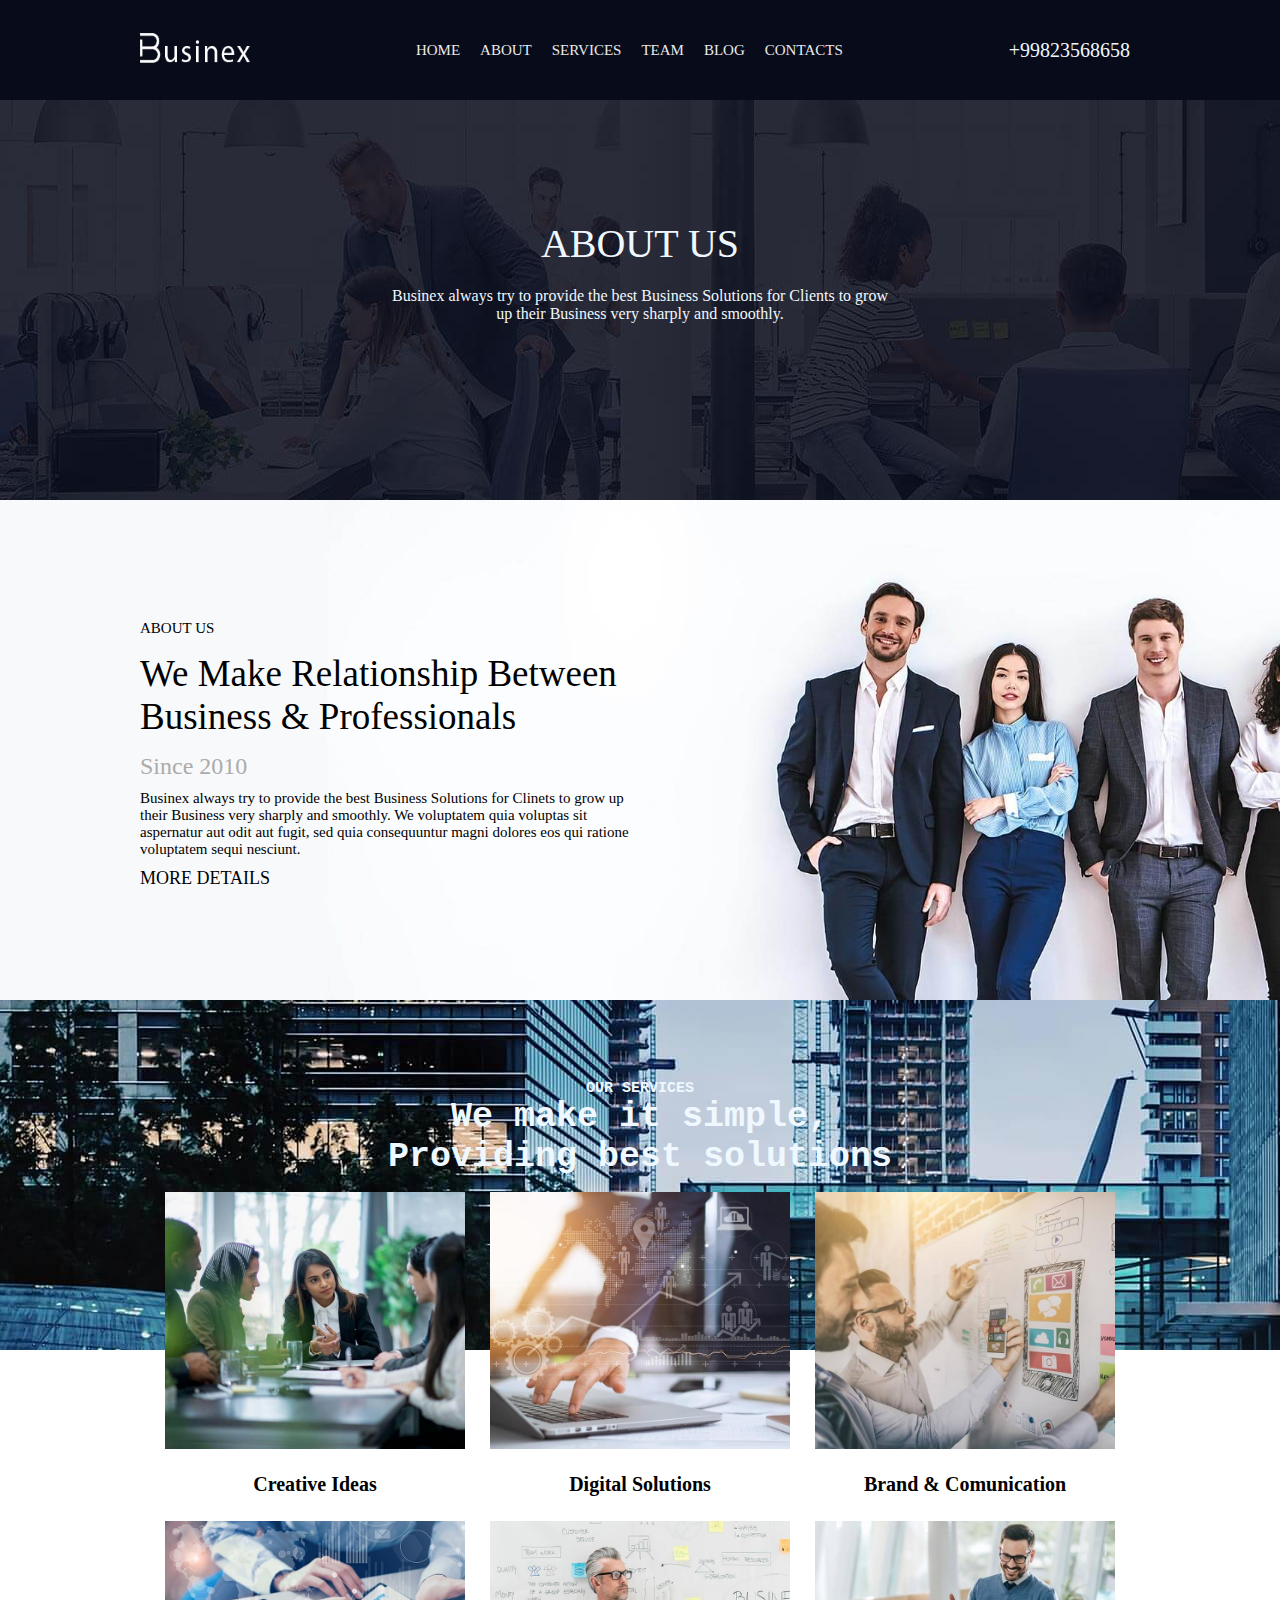
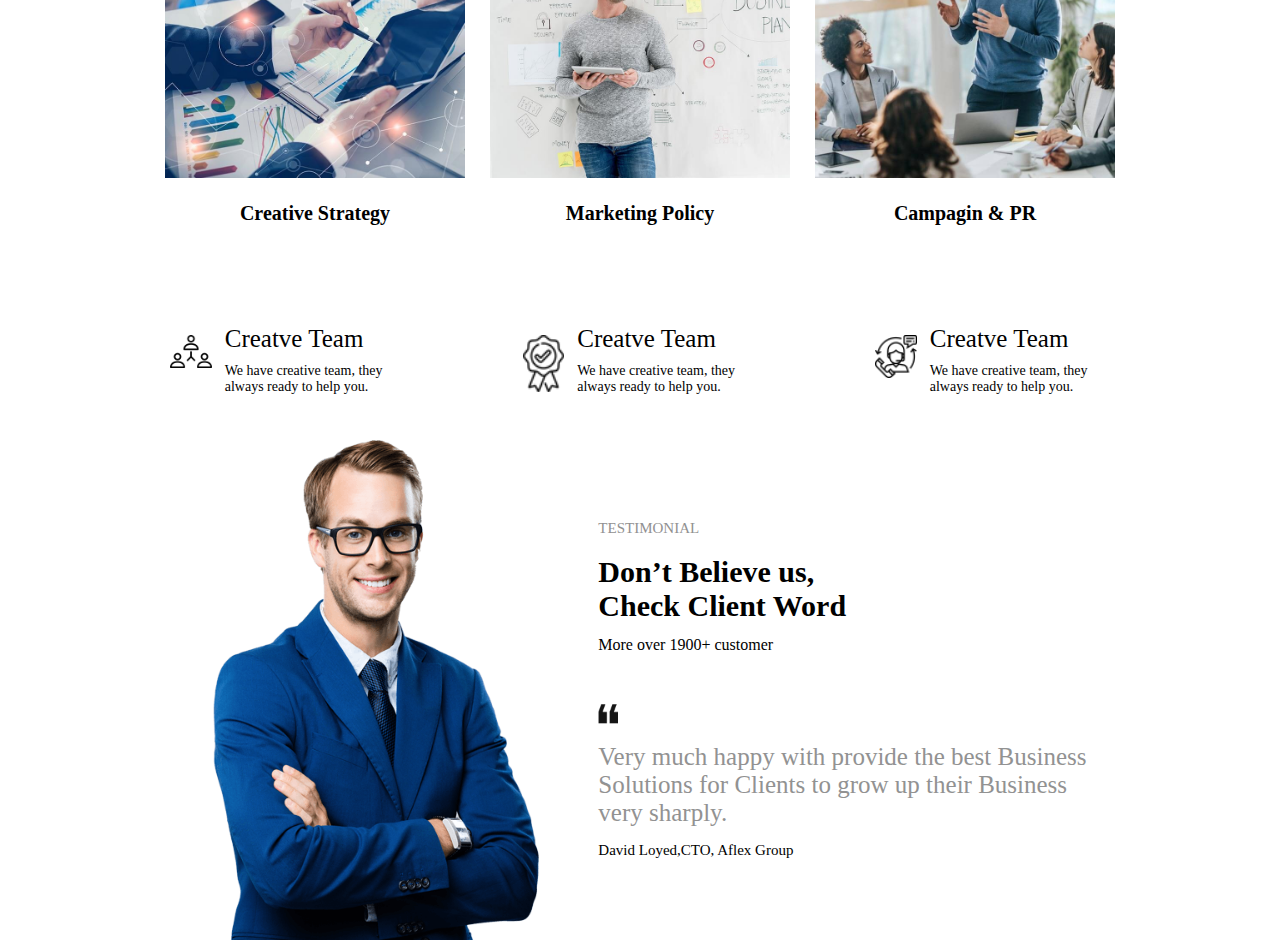
==== about/index.html @ aab6861d "about page commit" ====
<!DOCTYPE html>
<html lang="en">
  <head>
    <meta charset="UTF-8" />
    <meta name="viewport" content="width=device-width, initial-scale=1.0" />
    <link rel="stylesheet" href="style.css" />
    <title>Document</title>
  </head>
  <body>
    <nav style="background-color: #080b1a">
      <div class="container">
        <div class="nav">
          <div class="nav-logo">
            <img src="/asstes/img/nav-logo.png" alt="" />
          </div>
          <div class="nav-list">
            <ul>
              <li>HOME</li>
              <a href="#"> <li>ABOUT</li></a>
              <li>SERVICES</li>
              <li>TEAM</li>
              <li>BLOG</li>
              <li>CONTACTS</li>
            </ul>
          </div>
          <div class="nav-num-info">
            <div class="no">+99823568658</div>
            <i class="nav-icon fa-solid fa-gear"></i>
          </div>
        </div>
      </div>
    </nav>
    <div class="banner">
      <div class="container">
        <div class="banner-content">
          <h3>ABOUT US</h3>
          <p>
            Businex always try to provide the best Business Solutions for
            Clients to grow up their Business very sharply and smoothly.
          </p>
        </div>
      </div>
    </div>
    <div class="about-area">
      <div class="container">
        <div class="about-area-content">
          <h4>ABOUT US</h4>
          <h2>We Make Relationship Between Business & Professionals</h2>
          <span>Since 2010</span>
          <p>
            <strong>Businex</strong> always try to provide the best Business
            Solutions for Clinets to grow up their Business very sharply and
            smoothly. We voluptatem quia voluptas sit aspernatur aut odit aut
            fugit, sed quia consequuntur magni dolores eos qui ratione
            voluptatem sequi nesciunt.
          </p>
          <a href="">MORE DETAILS</a>
        </div>
      </div>
    </div>
    <div class="service-main">
      <div class="service-area">
        <div class="container">
          <div class="service-area-content">
            <h5>OUR SERVICES</h5>
            <h3>We make it simple, <br />Providing best solutions</h3>
          </div>
          <div class="service-pic-content">
            <div class="pic">
              <img
                class="service-pic"
                src="/asstes/img/service-pic-1.jpg"
                alt=""
              />
              <h4 class="service-data">Creative Ideas</h4>
            </div>
            <div class="pic">
              <img
                class="service-pic"
                src="/asstes/img/service-pic-2.jpg"
                alt=""
              />
              <h4 class="service-data">Digital Solutions</h4>
            </div>
            <div class="pic">
              <img
                class="service-pic"
                src="/asstes/img/service-pic-3.jpg"
                alt=""
              />
              <h4 class="service-data">Brand & Comunication</h4>
            </div>
            <div class="pic">
              <img
                class="service-pic"
                src="/asstes/img/service-pic-4.jpg"
                alt=""
              />
              <h4 class="service-data">Creative Strategy</h4>
            </div>
            <div class="pic">
              <img
                class="service-pic"
                src="/asstes/img/service-pic-5.jpg"
                alt=""
              />
              <h4 class="service-data">Marketing Policy</h4>
            </div>
            <div class="pic">
              <img
                class="service-pic"
                src="/asstes/img/service-pic-6 copy.jpg"
                alt=""
              />
              <h4 class="service-data">Campagin & PR</h4>
            </div>
          </div>
        </div>
      </div>
    </div>
    <div class="icon-area">
      <div class="container">
        <div class="icon-box">
          <div class="icon-content">
            <div class="icon-logo">
              <img src="/asstes/logo/icon-logo1.png" alt="" />
            </div>
            <div class="icon-info">
              <h3>Creatve Team</h3>
              <h4>We have creative team, they always ready to help you.</h4>
            </div>
          </div>
          <div class="icon-content">
            <div class="icon-logo">
              <img src="/asstes/logo/icon-logo2.png" alt="" />
            </div>
            <div class="icon-info">
              <h3>Creatve Team</h3>
              <h4>We have creative team, they always ready to help you.</h4>
            </div>
          </div>
          <div class="icon-content">
            <div class="icon-logo">
              <img src="/asstes/logo/icon-logo3.png" alt="" />
            </div>
            <div class="icon-info">
              <h3>Creatve Team</h3>
              <h4>We have creative team, they always ready to help you.</h4>
            </div>
          </div>
        </div>
      </div>
    </div>
    <div class="testimonial">
      <div class="container">
        <div class="tesimonial-content">
          <img src="/about/about-img/testimonial-img.png" alt="" />
          <div class="testimonial-info">
            <h4>TESTIMONIAL</h4>
            <h2>
              Don’t Believe us,<br />
              Check Client Word
            </h2>
            <h5>More over <strong>1900+</strong> customer</h5>
            <img src="/about/about-img/inverted-logo.png" alt="" />
            <p>
              Very much happy with provide the best Business Solutions for
              Clients to grow up their Business very sharply.
            </p>
            <h6><strong>David Loyed,</strong>CTO, Aflex Group</h6>
          </div>
        </div>
      </div>
    </div>
  </body>
</html>
---- about/style.css ----
* {
    margin: 0;
    padding: 0;
}

.container {
    max-width: 1000px;
    margin: 0 auto;
}

.nav {
    width: 100%;
    height: 100px;
    display: flex;
    justify-content: space-between;
    align-items: center;
    margin: 0 auto;
}

.nav-logo img {
    width: 110px;
    height: 30px;
}

.nav-list ul {
    display: flex;
    justify-content: space-between;
    column-gap: 20px;
}

.nav-list ul a {
    text-decoration: none;
}

.nav-list ul li {
    color: rgb(234, 234, 234);
    list-style: none;
    font-size: 15px;
}

.nav-num-info {
    color: aliceblue;
    display: flex;
    column-gap: 10px;
}

.no {
    font-size: 20px;
}

.nav-icon {
    font-size: 15px;
    align-content: center;
}

/* banner side */
.banner {
    background-image: url(/about/about-img/banner-bg.jpg);
    height: 400px;
}

.banner-content {
    width: 50%;
    margin: 0 auto;
    padding-top: 120px;
}

.banner h3 {
    color: aliceblue;
    font-size: 40px;
    font-weight: 400;
    text-align: center;
}

.banner p {
    padding-top: 20px;
    color: aliceblue;
    font-size: 16px;
    font-weight: 200;
    text-align: center;
}

/* aboure area */
.about-area {
    background-image: url(about-img/area-bg.jpg);
    height: 500px;
    background-size: cover;
    background-repeat: no-repeat;
}

.about-area-content {
    width: 50%;
    padding-top: 120px;
}

.about-area-content h4 {
    font-size: 15px;
    font-weight: 300;
}

.about-area-content h2 {
    font-size: 37px;
    font-weight: 500;
    padding: 15px 0;
}

.about-area-content span {
    font-size: 24px;
    color: rgb(171, 171, 171);
}

.about-area-content p {
    font-size: 15px;
    font-weight: 300;
    padding: 10px 0;
}

.about-area-content a {
    font-size: 18px;
    text-decoration: none;
    color: black;
}

/* service area */
.service-main {
    width: 100%;
    height: 900px;
}

.service-area {
    background-image: url(/asstes/img/bg-2.jpg);
    height: 350px;
    background-color: rgb(8, 11, 26, .2);
}

.service-area-content {
    padding-top: 80px;
    padding-bottom: 15px;
}

.service-area-content h5 {
    text-align: center;
    font-size: 15px;
    color: aliceblue;
    font-family: 'Courier New', Courier, monospace;
}

.service-area-content h3 {
    text-align: center;
    font-size: 35px;
    color: aliceblue;
    font-family: 'Courier New', Courier, monospace;
}

.service-pic-content {
    display: flex;
    justify-content: space-evenly;
    flex-wrap: wrap;
}

.pic {
    text-align: center;
}

.service-pic {
    width: 300px;
    height: auto;
    margin-bottom: 20px;
}

.service-data {
    font-size: 20px;
    color: black;
    margin-bottom: 25px;
}

/* icon area */
.icon-area {
    padding: 25px 0;
    height: 90px;
}

.icon-box {
    display: flex;
    justify-content: space-between;
    padding: 0 30px;
}

.icon-content {
    width: 25%;
    box-sizing: border-box;
    display: flex;
    justify-content: space-around;
    column-gap: 13px;
}

.icon-logo {
    margin: 10px 0;
    width: 30%;
}

.icon-logo img {
    width: 100%;
}

.icon-info h3 {
    font-size: 25px;
    font-weight: 400;
}

.icon-info h4 {
    font-size: 14px;
    font-weight: 300;
    padding: 10px 0;
}

/* testimonial side */
.tesimonial-content {
    display: flex;
    justify-content: space-evenly;
}

.tesimonial-content img {
    height: 500px;
}

.testimonial-info {
    padding: 80px 0;
    width: 50%;
}

.testimonial-info h4 {
    font-size: 15px;
    font-weight: 200;
    color: rgb(145, 145, 145);
    padding-bottom: 5px;
}

.testimonial-info h2 {
    font-size: 30px;
    font-weight: 600;
    padding: 13px 0;
}

.testimonial-info h5 {
    font-size: 16px;
    font-weight: 300;
}

.testimonial-info img {
    width: 20px;
    height: 20px;
    padding-top: 50px;
}

.testimonial-info p {
    font-size: 25px;
    font-weight: 200;
    color: rgb(146, 146, 146);
    padding: 15px 0;
}

.testimonial-info h6 {
    font-size: 15px;
    font-weight: 100;
}
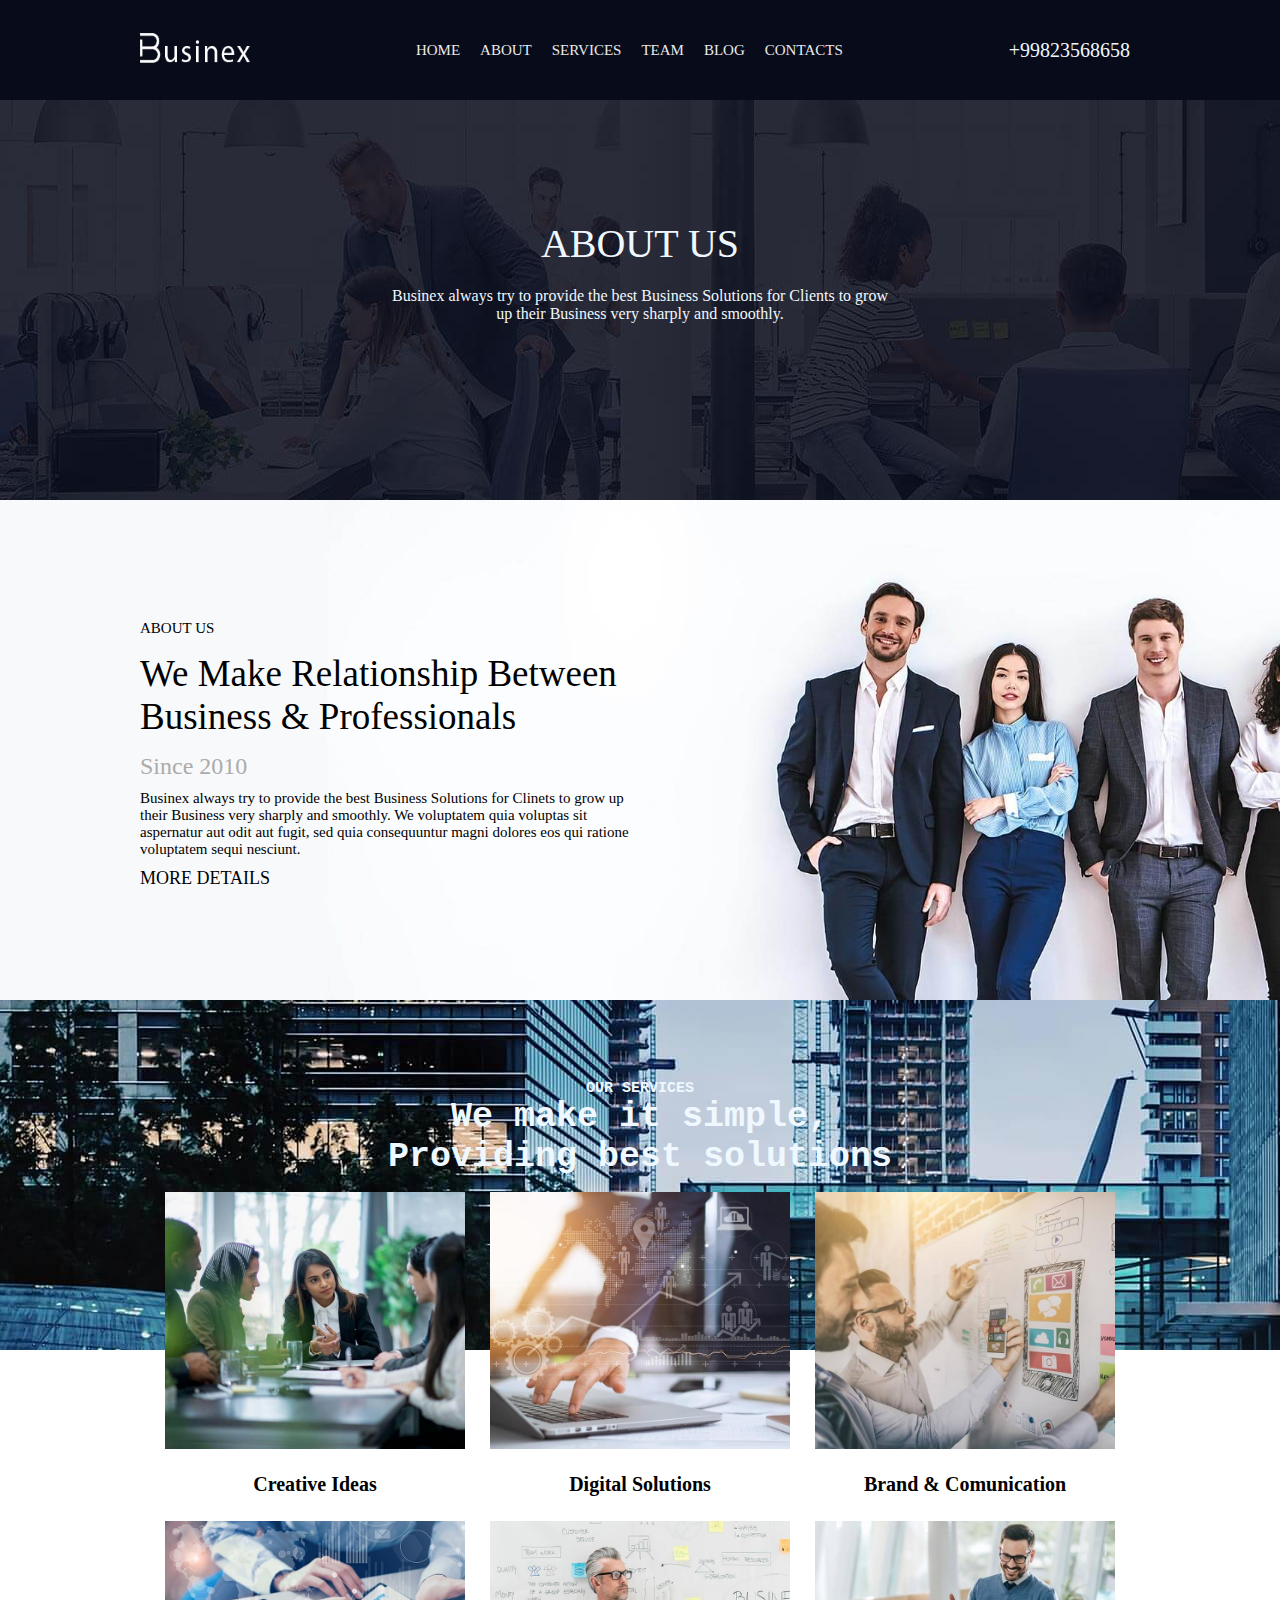
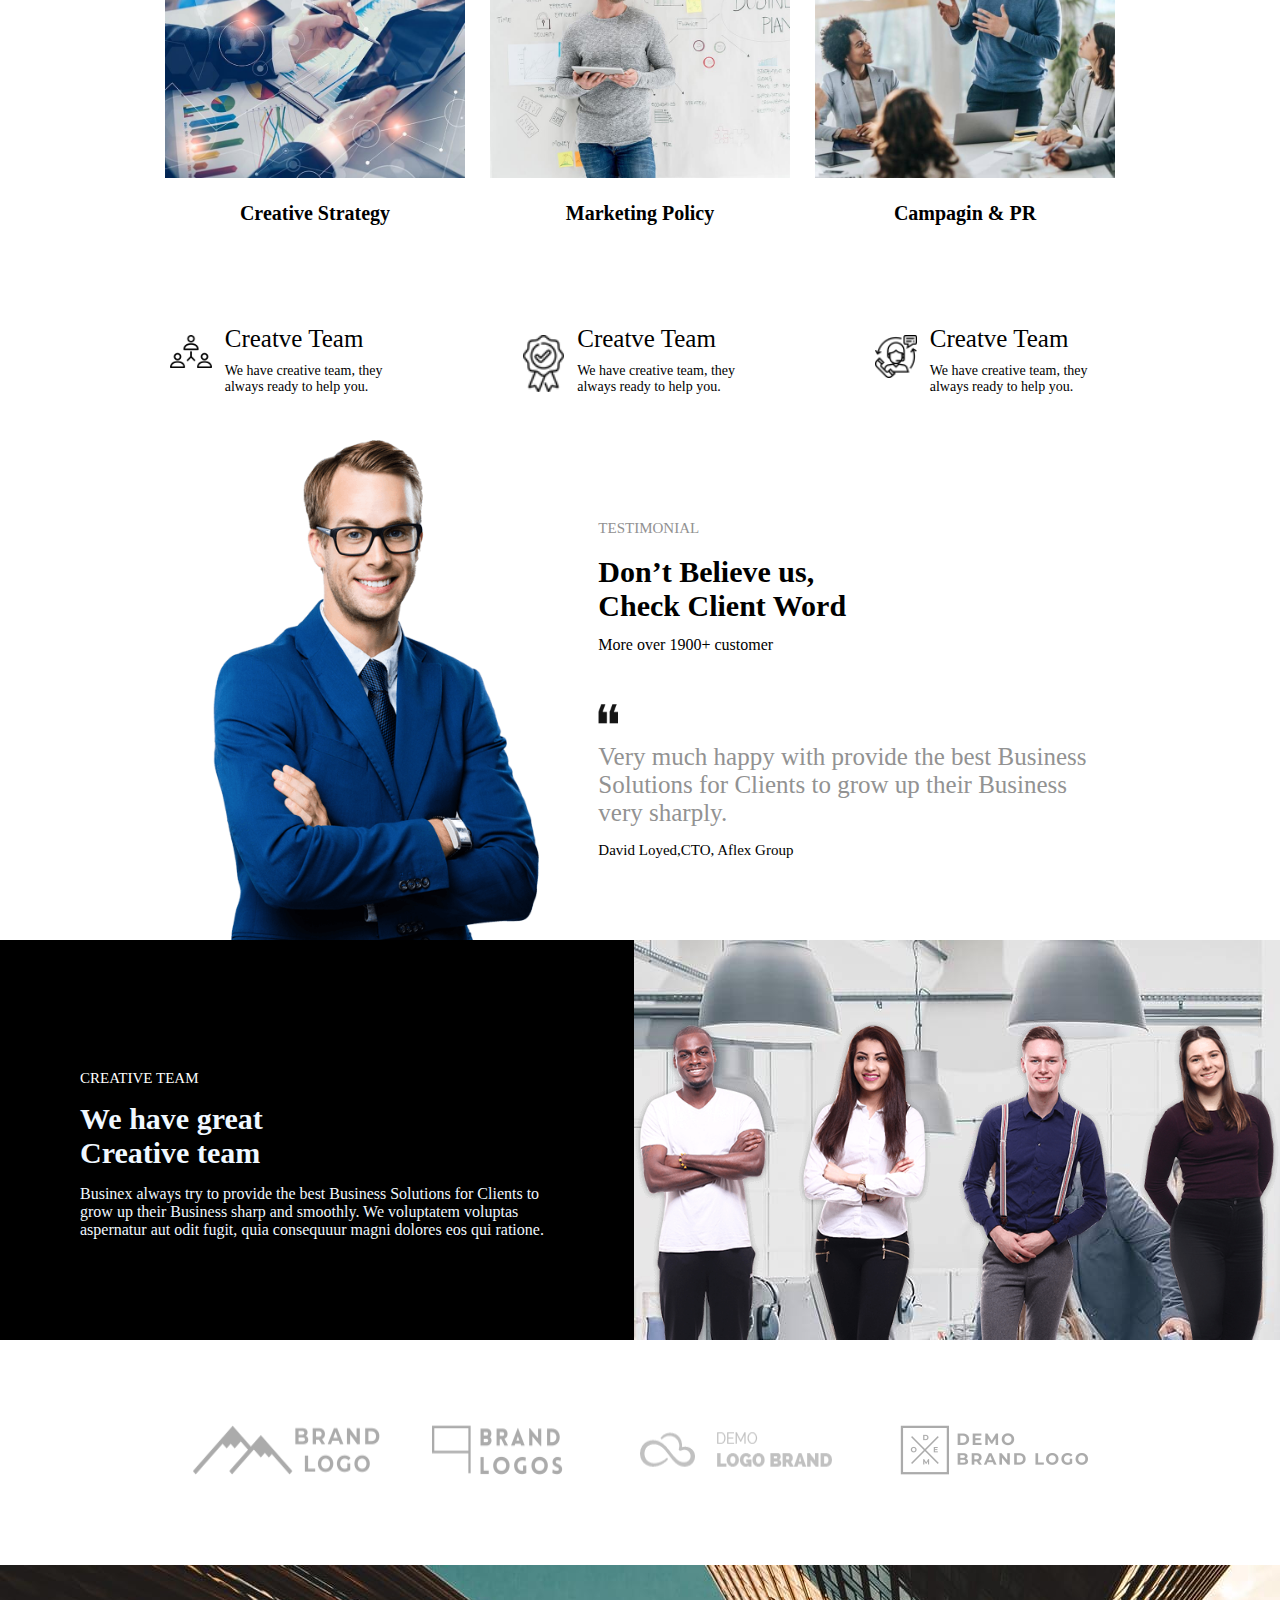
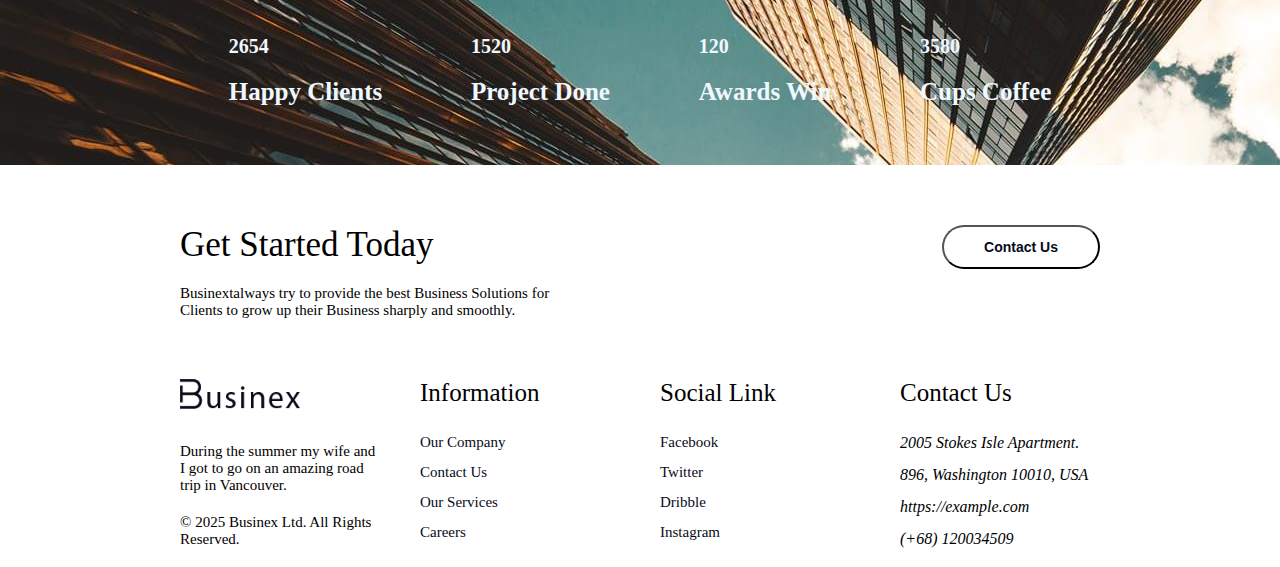
==== commit d5cc5659: "about page update" ====
--- a/about/index.html
+++ b/about/index.html
@@ -15,7 +15,7 @@
           </div>
           <div class="nav-list">
             <ul>
-              <li>HOME</li>
+              <a href="/index.html"> <li>HOME</li></a>
               <a href="#"> <li>ABOUT</li></a>
               <li>SERVICES</li>
               <li>TEAM</li>
@@ -172,5 +172,137 @@
         </div>
       </div>
     </div>
+    <div class="creative">
+      <div class="creative-info">
+        <div class="creative-bg1">
+          <div class="creative-content">
+            <h4>CREATIVE TEAM</h4>
+            <h2>
+              We have great <br />
+              Creative team
+            </h2>
+            <p>
+              <strong>Businex</strong> always try to provide the best Business
+              Solutions for Clients to grow up their Business sharp and
+              smoothly. We voluptatem voluptas aspernatur aut odit fugit, quia
+              consequuur magni dolores eos qui ratione.
+            </p>
+          </div>
+        </div>
+        <div class="creative-bg">
+          <div class="creative-content2">
+            <img
+              class="images"
+              src="/about/about-img/creative-img1.png"
+              alt=""
+            />
+
+            <img
+              class="images"
+              src="/about/about-img/creative-img2.png"
+              alt=""
+            />
+
+            <img
+              class="images"
+              src="/about/about-img/creative-img-3.png"
+              alt=""
+            />
+            <img
+              class="images"
+              src="/about/about-img/creative-img4.png"
+              alt=""
+            />
+          </div>
+        </div>
+      </div>
+    </div>
+    <div class="logo-slider">
+      <div class="container">
+        <div class="logo-content">
+          <img src="/asstes/logo/mountain.png" alt="" />
+          <img src="/asstes/logo/brand.png" alt="" />
+          <img src="/asstes/logo/cloud-demo.png" alt="" />
+          <img src="/asstes/logo/demo-brand.png" alt="" />
+        </div>
+      </div>
+    </div>
+    <div class="fun-fact-area">
+      <div class="fun-fact-iteam">
+        <div class="container">
+          <div class="fun-fact-content">
+            <div class="fact">
+              <h4>2654</h4>
+              <h2>Happy Clients</h2>
+            </div>
+            <div class="fact">
+              <h4>1520</h4>
+              <h2>Project Done</h2>
+            </div>
+            <div class="fact">
+              <h4>120</h4>
+              <h2>Awards Win</h2>
+            </div>
+            <div class="fact">
+              <h4>3580</h4>
+              <h2>Cups Coffee</h2>
+            </div>
+          </div>
+        </div>
+      </div>
+    </div>
+    <div class="footer">
+      <div class="container">
+        <div class="footer-content">
+          <div class="info">
+            <h3>Get Started Today</h3>
+            <p>
+              <strong>Businex</strong>talways try to provide the best Business
+              Solutions for Clients to grow up their Business sharply and
+              smoothly.
+            </p>
+          </div>
+          <div class="button"><button>Contact Us</button></div>
+        </div>
+        <div class="footer-iteam">
+          <div class="footer-box">
+            <img src="/asstes/logo/businex-logo.png" alt="" />
+            <p>
+              During the summer my wife and I got to go on an amazing road trip
+              in Vancouver.
+            </p>
+            <p>© 2025 Businex Ltd. All Rights Reserved.</p>
+          </div>
+          <div class="footer-box">
+            <h3>Information</h3>
+            <ul>
+              <a href=""><li>Our Company</li></a>
+              <a href=""><li>Contact Us</li></a>
+              <a href=""><li>Our Services</li></a>
+              <a href=""><li>Careers</li></a>
+            </ul>
+          </div>
+          <div class="footer-box">
+            <h3>Social Link</h3>
+            <ul>
+              <a href=""><li>Facebook</li></a>
+              <a href=""><li>Twitter</li></a>
+              <a href=""><li>Dribble</li></a>
+              <a href=""><li>Instagram</li></a>
+            </ul>
+          </div>
+          <div class="footer-box">
+            <h3>Contact Us</h3>
+            <address>
+              2005 Stokes Isle Apartment. 896, Washington 10010, USA
+              <br />
+              https://example.com
+              <br />
+              (+68) 120034509
+            </address>
+          </div>
+        </div>
+      </div>
+    </div>
   </body>
 </html>
--- a/about/style.css
+++ b/about/style.css
@@ -263,4 +263,191 @@
 .testimonial-info h6 {
     font-size: 15px;
     font-weight: 100;
+}
+
+/* creative area */
+.creative {
+    width: 100%;
+    height: 400px;
+    background-color: black;
+}
+
+.creative-info {
+    display: flex;
+
+}
+
+.creative-content {
+    padding: 90px 0;
+    margin: 40px 80px;
+}
+
+.creative-content h4 {
+    font-size: 15px;
+    font-weight: 300;
+    color: white;
+}
+
+.creative-content h2 {
+    padding-top: 15px;
+    font-size: 30px;
+    font-weight: 600;
+    color: aliceblue;
+}
+
+.creative-content p {
+    padding-top: 15px;
+    font-size: 16px;
+    font-weight: 300;
+    color: aliceblue;
+}
+
+.creative-bg {
+    width: 75%;
+    background-image: url(/about/about-img/creative-bg.jpg);
+    background-repeat: no-repeat;
+    height: 400px;
+}
+
+.creative-content2 {
+
+    width: 65%;
+    display: flex;
+    column-gap: 25px;
+}
+
+.creative-content2 .images {
+    padding-top: 80px;
+    height: 320px;
+}
+
+/* logo slider */
+.logo-slider {
+    margin: 40px 0;
+    width: 100%;
+    height: 100px;
+    padding-top: 45px;
+}
+
+.logo-content {
+    display: flex;
+    justify-content: space-evenly;
+}
+
+/* fun fact area */
+.fun-fact-area {
+    width: 100%;
+    height: 200px;
+}
+
+.fun-fact-iteam {
+    background-image: url(/asstes/img/bg-4.jpg);
+    height: 200px;
+}
+
+.fun-fact-content {
+    padding-top: 50px;
+    display: flex;
+    justify-content: space-evenly;
+}
+
+.fact h4 {
+    font-size: 20px;
+    color: aliceblue;
+    padding: 20px 0;
+}
+
+.fact h2 {
+    font-size: 25px;
+    color: aliceblue;
+}
+
+footer {
+    padding-top: 100px;
+    width: 100%;
+    height: 500px;
+}
+
+.footer-content {
+    padding: 60px 40px;
+    display: flex;
+    justify-content: space-between;
+}
+
+.info {
+    width: 45%;
+}
+
+.info h3 {
+    font-size: 35px;
+    font-weight: 400;
+}
+
+.info p {
+    padding-top: 20px;
+    font-size: 15px;
+    font-weight: 300;
+}
+
+.button button {
+    border: 1px solid none;
+    border-radius: 25px;
+    padding: 12px 40px;
+    font-size: 14px;
+    font-weight: 600;
+    background-color: white;
+    color: #080b1a;
+    cursor: pointer;
+}
+
+.button button:hover {
+    background-color: #080b1a;
+    color: white;
+}
+
+.footer-iteam {
+    display: flex;
+    justify-content: space-evenly;
+}
+
+.footer-box {
+    width: 20%;
+}
+
+.footer-box img {
+    padding-bottom: 20px;
+    width: 60%;
+
+}
+
+.footer-box p {
+    font-size: 15px;
+    font-weight: 300;
+    padding: 10px 0;
+}
+
+.footer-box h3 {
+    font-size: 25px;
+    font-weight: 400;
+}
+
+.footer-box ul {
+    padding: 20px 0;
+}
+
+.footer-box ul a {
+
+    text-decoration: none;
+    color: #080b1a;
+}
+
+.footer-box ul a li {
+    list-style: none;
+    line-height: 2;
+    font-size: 15px;
+}
+
+.footer-box address {
+    padding-top: 20px;
+    line-height: 2;
 }